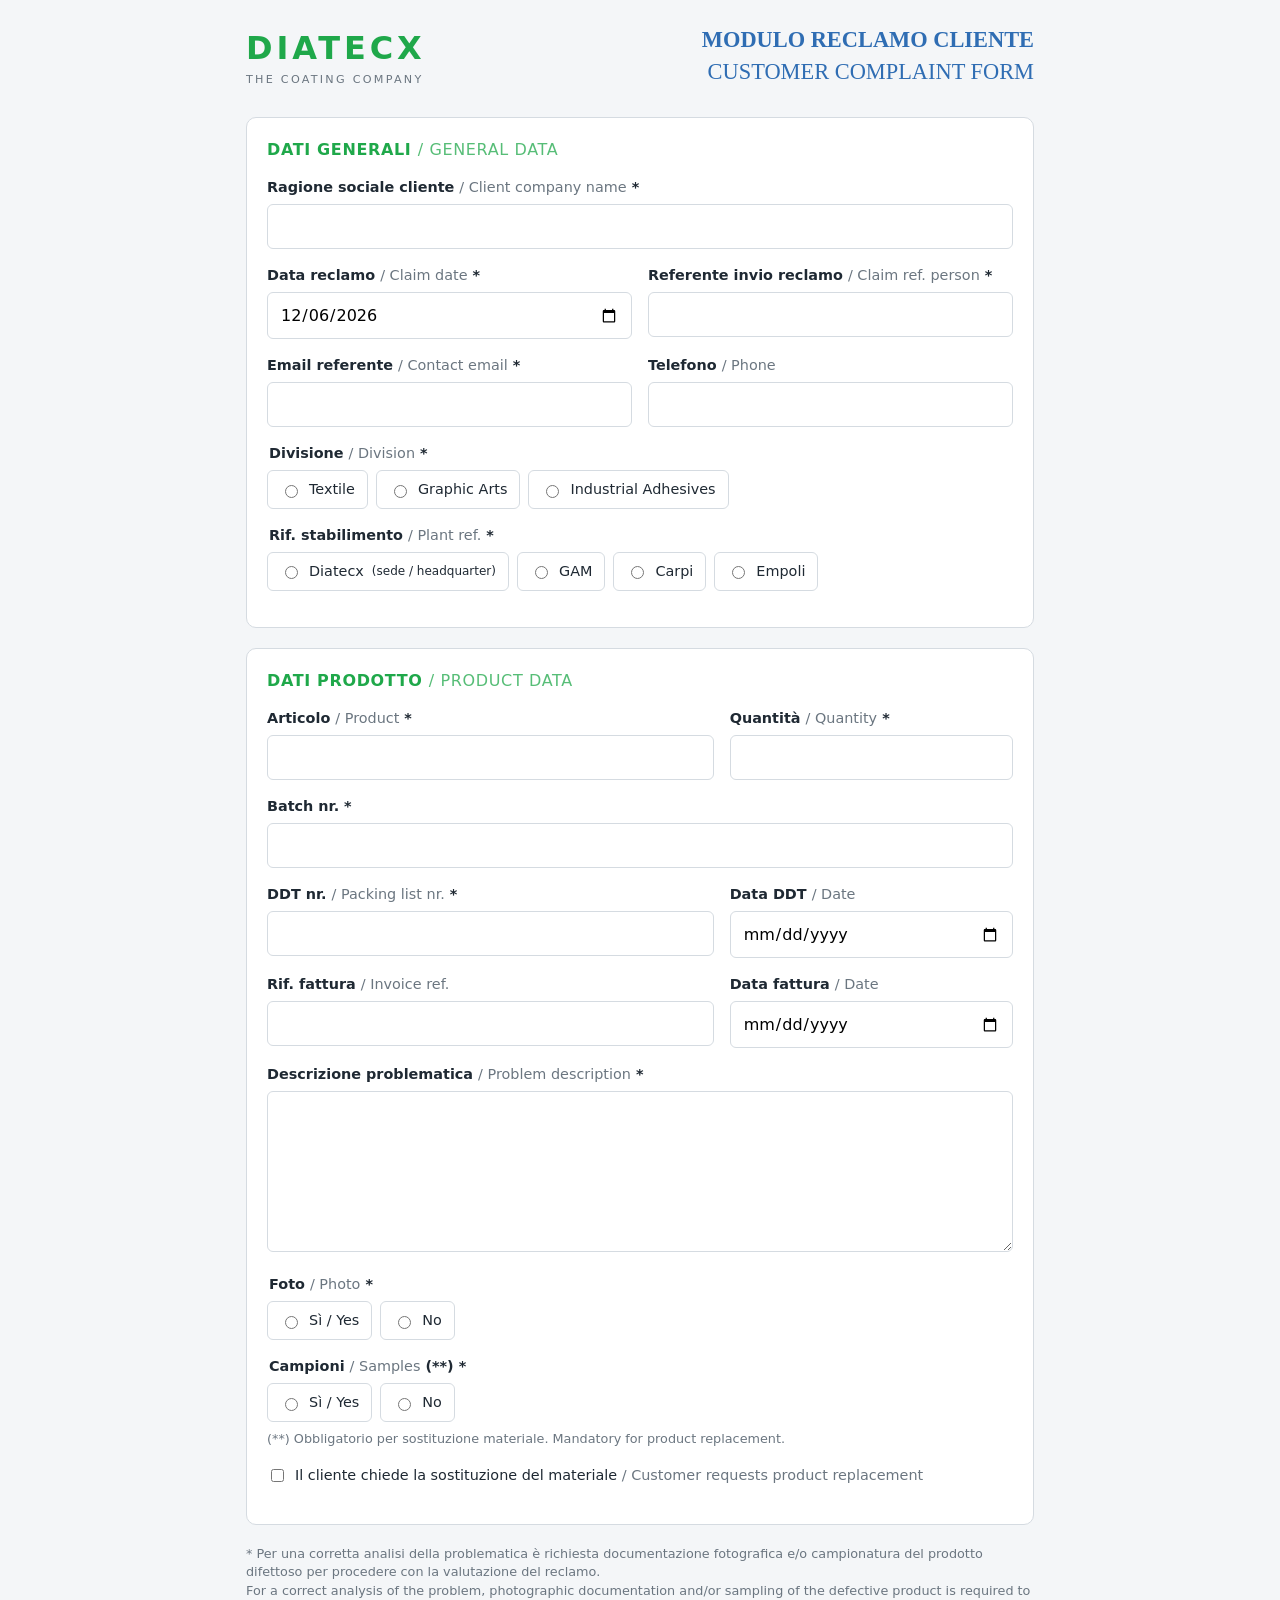
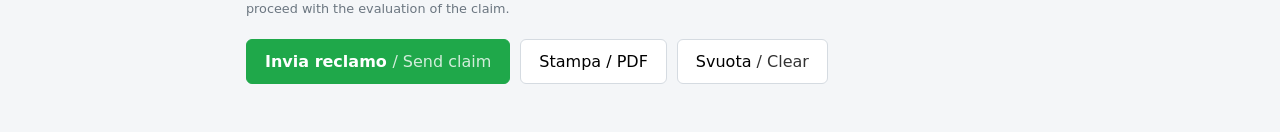
==== index.html @ 07e270a7 "Add web version of customer complaint form Co-Authored-By: Claude Opus 5.5 <noreply@anthropic.com> C" ====
<!doctype html>
<html lang="it">
<head>
  <meta charset="utf-8">
  <meta name="viewport" content="width=device-width, initial-scale=1">
  <title>Modulo Reclamo Cliente – Diatecx</title>
  <link rel="stylesheet" href="style.css">
</head>
<body>
  <header class="page-header">
    <div class="brand">
      <span class="brand-name">DIATECX</span>
      <span class="brand-tag">THE COATING COMPANY</span>
    </div>
    <h1>
      Modulo reclamo cliente
      <span class="en">Customer complaint form</span>
    </h1>
  </header>

  <main>
    <form id="claim-form" novalidate>
      <section>
        <h2>Dati generali <span class="en">/ General data</span></h2>

        <div class="field">
          <label for="company">Ragione sociale cliente <span class="en">/ Client company name</span> *</label>
          <input id="company" name="company" type="text" required autocomplete="organization">
        </div>

        <div class="row">
          <div class="field">
            <label for="claimDate">Data reclamo <span class="en">/ Claim date</span> *</label>
            <input id="claimDate" name="claimDate" type="date" required>
          </div>
          <div class="field">
            <label for="contact">Referente invio reclamo <span class="en">/ Claim ref. person</span> *</label>
            <input id="contact" name="contact" type="text" required autocomplete="name">
          </div>
        </div>

        <div class="row">
          <div class="field">
            <label for="email">Email referente <span class="en">/ Contact email</span> *</label>
            <input id="email" name="email" type="email" required autocomplete="email">
          </div>
          <div class="field">
            <label for="phone">Telefono <span class="en">/ Phone</span></label>
            <input id="phone" name="phone" type="tel" autocomplete="tel">
          </div>
        </div>

        <fieldset class="field">
          <legend>Divisione <span class="en">/ Division</span> *</legend>
          <div class="choices">
            <label><input type="radio" name="division" value="Textile" required> Textile</label>
            <label><input type="radio" name="division" value="Graphic Arts"> Graphic Arts</label>
            <label><input type="radio" name="division" value="Industrial Adhesives"> Industrial Adhesives</label>
          </div>
        </fieldset>

        <fieldset class="field">
          <legend>Rif. stabilimento <span class="en">/ Plant ref.</span> *</legend>
          <div class="choices">
            <label><input type="radio" name="plant" value="Diatecx (sede / headquarter)" required> Diatecx <small>(sede / headquarter)</small></label>
            <label><input type="radio" name="plant" value="GAM"> GAM</label>
            <label><input type="radio" name="plant" value="Carpi"> Carpi</label>
            <label><input type="radio" name="plant" value="Empoli"> Empoli</label>
          </div>
        </fieldset>
      </section>

      <section>
        <h2>Dati prodotto <span class="en">/ Product data</span></h2>

        <div class="row">
          <div class="field grow">
            <label for="product">Articolo <span class="en">/ Product</span> *</label>
            <input id="product" name="product" type="text" required>
          </div>
          <div class="field">
            <label for="quantity">Quantità <span class="en">/ Quantity</span> *</label>
            <input id="quantity" name="quantity" type="text" inputmode="decimal" required>
          </div>
        </div>

        <div class="field">
          <label for="batch">Batch nr. *</label>
          <input id="batch" name="batch" type="text" required>
        </div>

        <div class="row">
          <div class="field grow">
            <label for="ddt">DDT nr. <span class="en">/ Packing list nr.</span> *</label>
            <input id="ddt" name="ddt" type="text" required>
          </div>
          <div class="field">
            <label for="ddtDate">Data DDT <span class="en">/ Date</span></label>
            <input id="ddtDate" name="ddtDate" type="date">
          </div>
        </div>

        <div class="row">
          <div class="field grow">
            <label for="invoice">Rif. fattura <span class="en">/ Invoice ref.</span></label>
            <input id="invoice" name="invoice" type="text">
          </div>
          <div class="field">
            <label for="invoiceDate">Data fattura <span class="en">/ Date</span></label>
            <input id="invoiceDate" name="invoiceDate" type="date">
          </div>
        </div>

        <div class="field">
          <label for="description">Descrizione problematica <span class="en">/ Problem description</span> *</label>
          <textarea id="description" name="description" rows="6" required></textarea>
        </div>

        <fieldset class="field">
          <legend>Foto <span class="en">/ Photo</span> *</legend>
          <div class="choices">
            <label><input type="radio" name="photo" value="Sì" required> Sì / Yes</label>
            <label><input type="radio" name="photo" value="No"> No</label>
          </div>
          <div id="photo-upload" class="upload" hidden>
            <label for="photos">Seleziona le foto <span class="en">/ Select photos</span></label>
            <input id="photos" name="photos" type="file" accept="image/*" multiple>
            <div id="photo-preview" class="preview"></div>
            <p class="hint">Le foto vanno allegate manualmente all'email che si aprirà dopo l'invio.
              <span class="en">Photos must be attached manually to the email that opens after submitting.</span></p>
          </div>
        </fieldset>

        <fieldset class="field">
          <legend>Campioni <span class="en">/ Samples</span> (**) *</legend>
          <div class="choices">
            <label><input type="radio" name="samples" value="Sì" required> Sì / Yes</label>
            <label><input type="radio" name="samples" value="No"> No</label>
          </div>
          <p class="hint">(**) Obbligatorio per sostituzione materiale.
            <span class="en">Mandatory for product replacement.</span></p>
        </fieldset>

        <div class="field">
          <label class="check"><input type="checkbox" name="replacement" id="replacement"> <span>Il cliente chiede la sostituzione del materiale <span class="en">/ Customer requests product replacement</span></span></label>
        </div>
      </section>

      <p class="note">
        * Per una corretta analisi della problematica è richiesta documentazione fotografica e/o campionatura
        del prodotto difettoso per procedere con la valutazione del reclamo.<br>
        <span class="en">For a correct analysis of the problem, photographic documentation and/or sampling of
        the defective product is required to proceed with the evaluation of the claim.</span>
      </p>

      <div id="errors" class="errors" role="alert" hidden></div>

      <div class="actions">
        <button type="submit" class="primary">Invia reclamo <span class="en">/ Send claim</span></button>
        <button type="button" id="print-btn">Stampa / PDF</button>
        <button type="reset">Svuota <span class="en">/ Clear</span></button>
      </div>
    </form>

    <div id="done" class="done" hidden>
      <h2>Grazie <span class="en">/ Thank you</span></h2>
      <p>Si è aperto il tuo programma di posta con il reclamo già compilato: controlla, allega le foto se previste e premi <strong>Invia</strong>.</p>
      <p class="en">Your email client opened with the claim pre-filled: review it, attach the photos if any, and press <strong>Send</strong>.</p>
      <p>Se l'email non si è aperta, <a id="mail-link" href="#">clicca qui</a> oppure copia il testo qui sotto.</p>
      <pre id="summary"></pre>
      <div class="actions">
        <button type="button" id="copy-btn">Copia testo <span class="en">/ Copy text</span></button>
        <button type="button" id="back-btn">Torna al modulo <span class="en">/ Back to form</span></button>
      </div>
    </div>
  </main>

  <script src="script.js"></script>
</body>
</html>
---- style.css ----
:root {
  --green: #1fa84a;
  --blue: #2f6db3;
  --text: #1f2933;
  --muted: #6b7680;
  --border: #d5dbe1;
  --bg: #f4f6f8;
  --card: #ffffff;
  --error: #c62828;
}

* { box-sizing: border-box; }

body {
  margin: 0;
  font-family: system-ui, -apple-system, "Segoe UI", Roboto, Arial, sans-serif;
  color: var(--text);
  background: var(--bg);
  line-height: 1.45;
}

.en { color: var(--muted); font-weight: normal; }

.page-header {
  max-width: 820px;
  margin: 0 auto;
  padding: 24px 16px 8px;
  display: flex;
  flex-wrap: wrap;
  align-items: center;
  justify-content: space-between;
  gap: 16px;
}

.brand { display: flex; flex-direction: column; }
.brand-name {
  font-size: 2rem;
  font-weight: 800;
  letter-spacing: .12em;
  color: var(--green);
}
.brand-tag { font-size: .7rem; letter-spacing: .2em; color: var(--muted); }

h1 {
  margin: 0;
  font-family: Georgia, "Times New Roman", serif;
  font-size: 1.4rem;
  text-transform: uppercase;
  color: var(--blue);
  text-align: right;
}
h1 .en { display: block; color: var(--blue); }

main {
  max-width: 820px;
  margin: 0 auto;
  padding: 0 16px 48px;
}

section, .done {
  background: var(--card);
  border: 1px solid var(--border);
  border-radius: 10px;
  padding: 20px;
  margin-top: 20px;
}

h2 {
  margin: 0 0 16px;
  font-size: 1rem;
  text-transform: uppercase;
  letter-spacing: .04em;
  color: var(--green);
}
h2 .en { color: var(--green); opacity: .75; }

.field { margin-bottom: 16px; min-width: 0; }
.row { display: flex; flex-wrap: wrap; gap: 0 16px; }
.row > .field { flex: 1 1 200px; }
.row > .field.grow { flex: 2 1 280px; }

label, legend { display: block; font-size: .9rem; font-weight: 600; margin-bottom: 6px; }
fieldset { border: 0; padding: 0; margin: 0 0 16px; }

input[type=text], input[type=email], input[type=tel], input[type=date], textarea {
  width: 100%;
  padding: 10px 12px;
  font: inherit;
  border: 1px solid var(--border);
  border-radius: 6px;
  background: #fff;
}
input:focus, textarea:focus { outline: 2px solid var(--blue); outline-offset: 0; border-color: var(--blue); }
textarea { resize: vertical; }

.choices { display: flex; flex-wrap: wrap; gap: 8px; }
.choices label, label.check {
  display: inline-flex;
  align-items: center;
  gap: 8px;
  font-weight: normal;
  padding: 8px 12px;
  border: 1px solid var(--border);
  border-radius: 6px;
  cursor: pointer;
  margin: 0;
}
.choices label:has(input:checked) { border-color: var(--green); background: #eaf7ee; }
label.check { border: 0; padding: 0; }

.invalid input[type=text], .invalid input[type=email], .invalid input[type=date],
.invalid textarea, .invalid .choices label { border-color: var(--error); }

.upload { margin-top: 12px; }
.preview { display: flex; flex-wrap: wrap; gap: 8px; margin-top: 8px; }
.preview img { width: 90px; height: 90px; object-fit: cover; border-radius: 6px; border: 1px solid var(--border); }

.hint, .note { font-size: .8rem; color: var(--muted); margin: 8px 0 0; }
.note { margin-top: 20px; }

.errors {
  margin-top: 16px;
  padding: 12px 16px;
  border: 1px solid var(--error);
  border-radius: 6px;
  color: var(--error);
  background: #fdecea;
}

.actions { display: flex; flex-wrap: wrap; gap: 10px; margin-top: 20px; }
button {
  font: inherit;
  padding: 10px 18px;
  border-radius: 6px;
  border: 1px solid var(--border);
  background: #fff;
  cursor: pointer;
}
button .en { color: inherit; opacity: .8; }
button.primary { background: var(--green); border-color: var(--green); color: #fff; font-weight: 600; }
button:hover { filter: brightness(.95); }

pre {
  white-space: pre-wrap;
  background: var(--bg);
  border: 1px solid var(--border);
  border-radius: 6px;
  padding: 12px;
  font-size: .85rem;
}

@media (max-width: 560px) {
  h1 { text-align: left; font-size: 1.15rem; }
}

@media print {
  body { background: #fff; }
  section { border: 0; padding: 0; }
  .actions, .errors, .upload input[type=file], .done { display: none !important; }
}
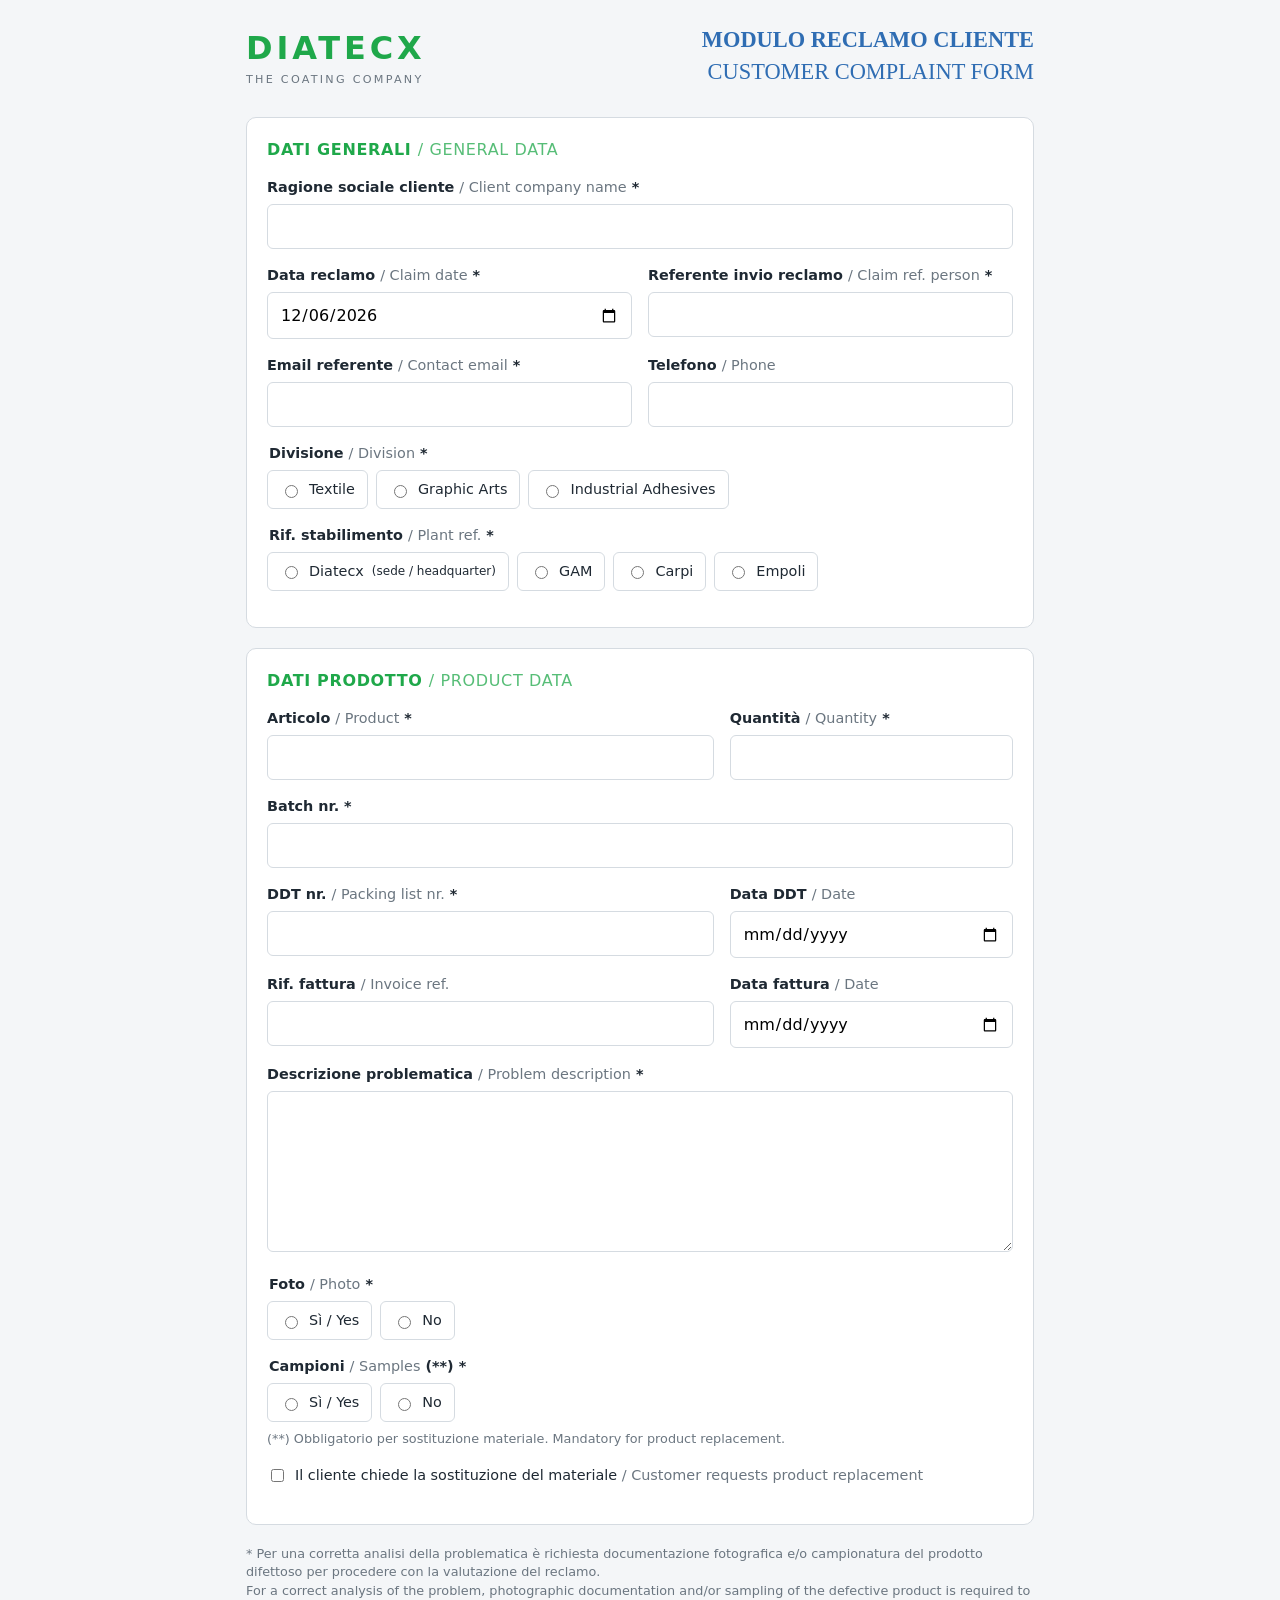
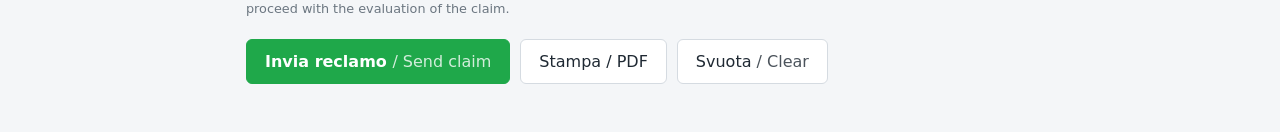
==== commit 925f15a0: "Send claim form by email via FormSubmit Co-Authored-By: Claude Opus 5.5 <noreply@anthropic.com> Clau" ====
--- a/index.html
+++ b/index.html
@@ -19,23 +19,30 @@
   </header>
 
   <main>
-    <form id="claim-form" novalidate>
+    <form id="claim-form" action="https://formsubmit.co/mluca@fbk.eu" method="POST" enctype="multipart/form-data" novalidate>
+      <!-- Impostazioni FormSubmit -->
+      <input type="hidden" name="_subject" value="Nuovo reclamo cliente">
+      <input type="hidden" name="_template" value="table">
+      <input type="hidden" name="_captcha" value="false">
+      <input type="hidden" name="_next" value="">
+      <input type="text" name="_honey" class="honeypot" tabindex="-1" autocomplete="off">
+
       <section>
         <h2>Dati generali <span class="en">/ General data</span></h2>
 
         <div class="field">
           <label for="company">Ragione sociale cliente <span class="en">/ Client company name</span> *</label>
-          <input id="company" name="company" type="text" required autocomplete="organization">
+          <input id="company" name="Ragione sociale" type="text" required autocomplete="organization">
         </div>
 
         <div class="row">
           <div class="field">
             <label for="claimDate">Data reclamo <span class="en">/ Claim date</span> *</label>
-            <input id="claimDate" name="claimDate" type="date" required>
+            <input id="claimDate" name="Data reclamo" type="date" required>
           </div>
           <div class="field">
             <label for="contact">Referente invio reclamo <span class="en">/ Claim ref. person</span> *</label>
-            <input id="contact" name="contact" type="text" required autocomplete="name">
+            <input id="contact" name="Referente" type="text" required autocomplete="name">
           </div>
         </div>
 
@@ -46,26 +53,26 @@
           </div>
           <div class="field">
             <label for="phone">Telefono <span class="en">/ Phone</span></label>
-            <input id="phone" name="phone" type="tel" autocomplete="tel">
+            <input id="phone" name="Telefono" type="tel" autocomplete="tel">
           </div>
         </div>
 
         <fieldset class="field">
           <legend>Divisione <span class="en">/ Division</span> *</legend>
           <div class="choices">
-            <label><input type="radio" name="division" value="Textile" required> Textile</label>
-            <label><input type="radio" name="division" value="Graphic Arts"> Graphic Arts</label>
-            <label><input type="radio" name="division" value="Industrial Adhesives"> Industrial Adhesives</label>
+            <label><input type="radio" name="Divisione" value="Textile" required> Textile</label>
+            <label><input type="radio" name="Divisione" value="Graphic Arts"> Graphic Arts</label>
+            <label><input type="radio" name="Divisione" value="Industrial Adhesives"> Industrial Adhesives</label>
           </div>
         </fieldset>
 
         <fieldset class="field">
           <legend>Rif. stabilimento <span class="en">/ Plant ref.</span> *</legend>
           <div class="choices">
-            <label><input type="radio" name="plant" value="Diatecx (sede / headquarter)" required> Diatecx <small>(sede / headquarter)</small></label>
-            <label><input type="radio" name="plant" value="GAM"> GAM</label>
-            <label><input type="radio" name="plant" value="Carpi"> Carpi</label>
-            <label><input type="radio" name="plant" value="Empoli"> Empoli</label>
+            <label><input type="radio" name="Stabilimento" value="Diatecx (sede / headquarter)" required> Diatecx <small>(sede / headquarter)</small></label>
+            <label><input type="radio" name="Stabilimento" value="GAM"> GAM</label>
+            <label><input type="radio" name="Stabilimento" value="Carpi"> Carpi</label>
+            <label><input type="radio" name="Stabilimento" value="Empoli"> Empoli</label>
           </div>
         </fieldset>
       </section>
@@ -76,73 +83,72 @@
         <div class="row">
           <div class="field grow">
             <label for="product">Articolo <span class="en">/ Product</span> *</label>
-            <input id="product" name="product" type="text" required>
+            <input id="product" name="Articolo" type="text" required>
           </div>
           <div class="field">
             <label for="quantity">Quantità <span class="en">/ Quantity</span> *</label>
-            <input id="quantity" name="quantity" type="text" inputmode="decimal" required>
+            <input id="quantity" name="Quantità" type="text" inputmode="decimal" required>
           </div>
         </div>
 
         <div class="field">
           <label for="batch">Batch nr. *</label>
-          <input id="batch" name="batch" type="text" required>
+          <input id="batch" name="Batch nr" type="text" required>
         </div>
 
         <div class="row">
           <div class="field grow">
             <label for="ddt">DDT nr. <span class="en">/ Packing list nr.</span> *</label>
-            <input id="ddt" name="ddt" type="text" required>
+            <input id="ddt" name="DDT nr" type="text" required>
           </div>
           <div class="field">
             <label for="ddtDate">Data DDT <span class="en">/ Date</span></label>
-            <input id="ddtDate" name="ddtDate" type="date">
+            <input id="ddtDate" name="Data DDT" type="date">
           </div>
         </div>
 
         <div class="row">
           <div class="field grow">
             <label for="invoice">Rif. fattura <span class="en">/ Invoice ref.</span></label>
-            <input id="invoice" name="invoice" type="text">
+            <input id="invoice" name="Fattura nr" type="text">
           </div>
           <div class="field">
             <label for="invoiceDate">Data fattura <span class="en">/ Date</span></label>
-            <input id="invoiceDate" name="invoiceDate" type="date">
+            <input id="invoiceDate" name="Data fattura" type="date">
           </div>
         </div>
 
         <div class="field">
           <label for="description">Descrizione problematica <span class="en">/ Problem description</span> *</label>
-          <textarea id="description" name="description" rows="6" required></textarea>
+          <textarea id="description" name="Descrizione problematica" rows="6" required></textarea>
         </div>
 
         <fieldset class="field">
           <legend>Foto <span class="en">/ Photo</span> *</legend>
           <div class="choices">
-            <label><input type="radio" name="photo" value="Sì" required> Sì / Yes</label>
-            <label><input type="radio" name="photo" value="No"> No</label>
+            <label><input type="radio" name="Foto" value="Sì" required> Sì / Yes</label>
+            <label><input type="radio" name="Foto" value="No"> No</label>
           </div>
           <div id="photo-upload" class="upload" hidden>
-            <label for="photos">Seleziona le foto <span class="en">/ Select photos</span></label>
-            <input id="photos" name="photos" type="file" accept="image/*" multiple>
+            <label for="photo">Allega una foto <span class="en">/ Attach a photo</span> (max 5 MB)</label>
+            <input id="photo" name="attachment" type="file" accept="image/*">
             <div id="photo-preview" class="preview"></div>
-            <p class="hint">Le foto vanno allegate manualmente all'email che si aprirà dopo l'invio.
-              <span class="en">Photos must be attached manually to the email that opens after submitting.</span></p>
           </div>
         </fieldset>
 
         <fieldset class="field">
           <legend>Campioni <span class="en">/ Samples</span> (**) *</legend>
           <div class="choices">
-            <label><input type="radio" name="samples" value="Sì" required> Sì / Yes</label>
-            <label><input type="radio" name="samples" value="No"> No</label>
+            <label><input type="radio" name="Campioni" value="Sì" required> Sì / Yes</label>
+            <label><input type="radio" name="Campioni" value="No"> No</label>
           </div>
           <p class="hint">(**) Obbligatorio per sostituzione materiale.
             <span class="en">Mandatory for product replacement.</span></p>
         </fieldset>
 
         <div class="field">
-          <label class="check"><input type="checkbox" name="replacement" id="replacement"> <span>Il cliente chiede la sostituzione del materiale <span class="en">/ Customer requests product replacement</span></span></label>
+          <input type="hidden" id="replacement-value" name="Richiesta sostituzione" value="No">
+          <label class="check"><input type="checkbox" id="replacement"> <span>Il cliente chiede la sostituzione del materiale <span class="en">/ Customer requests product replacement</span></span></label>
         </div>
       </section>
 
@@ -161,18 +167,6 @@
         <button type="reset">Svuota <span class="en">/ Clear</span></button>
       </div>
     </form>
-
-    <div id="done" class="done" hidden>
-      <h2>Grazie <span class="en">/ Thank you</span></h2>
-      <p>Si è aperto il tuo programma di posta con il reclamo già compilato: controlla, allega le foto se previste e premi <strong>Invia</strong>.</p>
-      <p class="en">Your email client opened with the claim pre-filled: review it, attach the photos if any, and press <strong>Send</strong>.</p>
-      <p>Se l'email non si è aperta, <a id="mail-link" href="#">clicca qui</a> oppure copia il testo qui sotto.</p>
-      <pre id="summary"></pre>
-      <div class="actions">
-        <button type="button" id="copy-btn">Copia testo <span class="en">/ Copy text</span></button>
-        <button type="button" id="back-btn">Torna al modulo <span class="en">/ Back to form</span></button>
-      </div>
-    </div>
   </main>
 
   <script src="script.js"></script>
--- a/style.css
+++ b/style.css
@@ -57,7 +57,7 @@
   padding: 0 16px 48px;
 }
 
-section, .done {
+section {
   background: var(--card);
   border: 1px solid var(--border);
   border-radius: 10px;
@@ -128,26 +128,22 @@
 }
 
 .actions { display: flex; flex-wrap: wrap; gap: 10px; margin-top: 20px; }
-button {
+button, a.button {
   font: inherit;
+  color: inherit;
+  text-decoration: none;
   padding: 10px 18px;
   border-radius: 6px;
   border: 1px solid var(--border);
   background: #fff;
   cursor: pointer;
 }
-button .en { color: inherit; opacity: .8; }
-button.primary { background: var(--green); border-color: var(--green); color: #fff; font-weight: 600; }
-button:hover { filter: brightness(.95); }
+button .en, a.button .en { color: inherit; opacity: .8; }
+button.primary, a.button { background: var(--green); border-color: var(--green); color: #fff; font-weight: 600; }
+button:disabled { opacity: .6; cursor: wait; }
+.honeypot { display: none; }
+button:hover, a.button:hover { filter: brightness(.95); }
 
-pre {
-  white-space: pre-wrap;
-  background: var(--bg);
-  border: 1px solid var(--border);
-  border-radius: 6px;
-  padding: 12px;
-  font-size: .85rem;
-}
 
 @media (max-width: 560px) {
   h1 { text-align: left; font-size: 1.15rem; }
@@ -156,5 +152,5 @@
 @media print {
   body { background: #fff; }
   section { border: 0; padding: 0; }
-  .actions, .errors, .upload input[type=file], .done { display: none !important; }
+  .actions, .errors, .upload input[type=file] { display: none !important; }
 }
